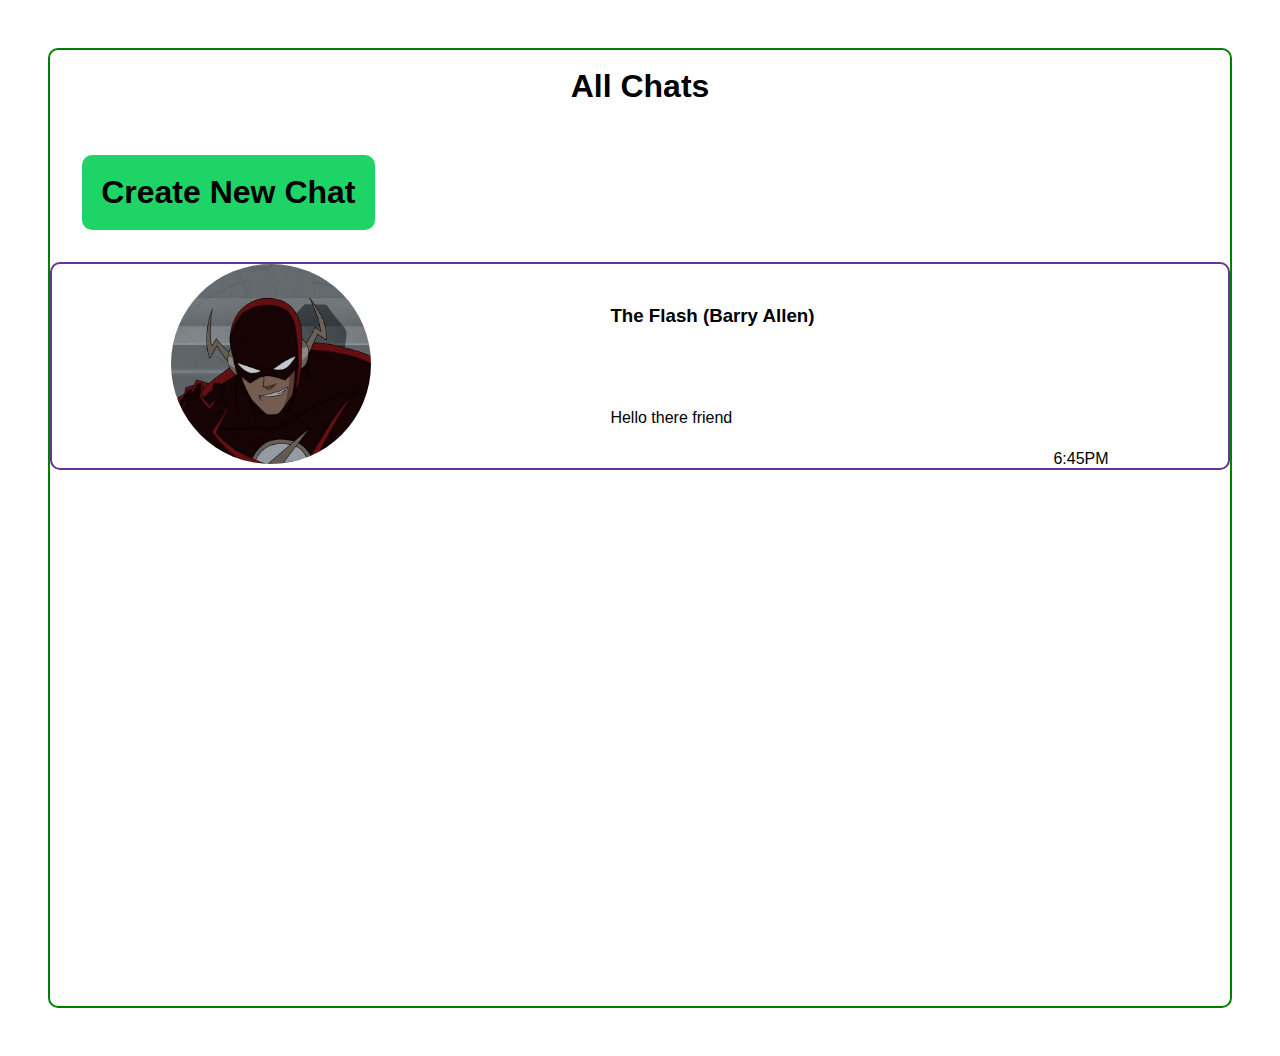
==== frontend/html/all-chats.html @ a1da7976 "started chat section(frontend) - jibril" ====
<!DOCTYPE html>
<html lang="en">
<head>
    <meta charset="UTF-8">
    <meta name="viewport" content="width=device-width, initial-scale=1.0">
    <title>Chat</title>

    <!-- Stylesheets -->
    <link rel="stylesheet" href="/frontend/styles/all-chats-styles.css">
</head>
<body>
    <div class="container">
        <!-- Title -->
        <span class="title">
            <h1>All Chats</h1>
        </span>

        <!-- Create New Chat-->
        <div class="create-new-chat-container">
            <button class="create-new-chat">Create New Chat</button>
        </div>
        

        <!-- Actual chats -->
        <div class="display-chats-container">
            <div class="individual-chat-container">

                <!-- Image -->
                <div class="profile-pic-container">
                    <img src="/frontend/img/pfps/barry.jpeg" width="200" height="200" class="profile-pic">
                </div>

                <div class="contact-data">
                    <!-- Contact Name -->
                    <div class="contact-name-container">
                        <h3 class="contact-name">The Flash (Barry Allen)</h3>
                    </div>

                    <!-- Previous Message -->
                    <div class="prev-msg-container">
                        <p class="prev-msg">
                            Hello there friend
                        </p>
                    </div>
                </div>
 

                <!-- Time of previous message -->
                <div class="time-of-prev-msg-container">
                    <p class="time-of-prev-msg">
                        6:45PM
                    </p>
                </div>

            </div>
        </div>

        
    </div>

    <!-- JavaScript Files-->
    <script src="/frontend/js/all-chats.js"></script>
</body>
</html>
---- frontend/styles/all-chats-styles.css ----
* {
  margin: 0;
  padding: 0;
  box-sizing: border-box;
  font-family: sans-serif;
}

a {
  text-decoration: none;
  color: inherit;
}

.container {
  border: 2px solid green;
  border-radius: 10px;
  height: 60rem;
  margin: 3rem;
}
.container .title {
  padding: 2rem;
}
.container .title h1 {
  text-align: center;
}
.container .create-new-chat-container button {
  background-color: #1ED467;
  border-radius: 10px;
  font-weight: bold;
  padding: 1.2rem;
  margin: 2rem;
  cursor: pointer;
  font-size: 2rem;
  border: 0;
}
.container .display-chats-container .individual-chat-container {
  display: flex;
  justify-content: space-around;
  border: 2px solid rebeccapurple;
  border-radius: 10px;
}
.container .display-chats-container .individual-chat-container .profile-pic-container img {
  border-radius: 50%;
}
.container .display-chats-container .individual-chat-container .contact-data {
  display: flex;
  justify-content: space-around;
  flex-direction: column;
}
.container .display-chats-container .individual-chat-container .time-of-prev-msg-container {
  display: flex;
  flex-direction: column;
  justify-content: flex-end;
}/*# sourceMappingURL=all-chats-styles.css.map */
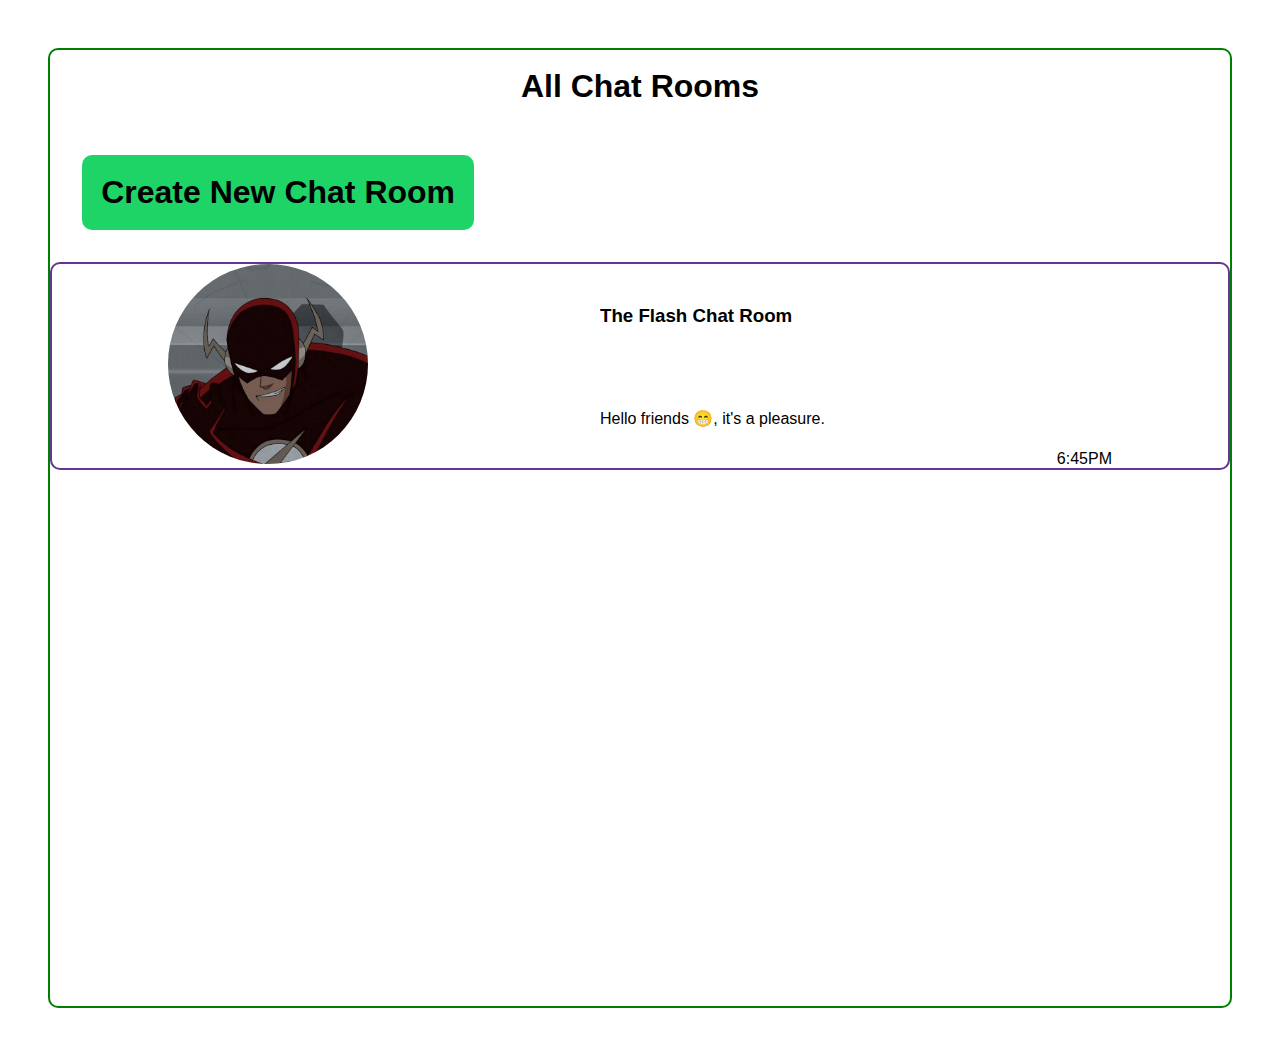
==== commit 796a2005: "working on updating the all chat rooms section" ====
--- a/frontend/html/all-chats.html
+++ b/frontend/html/all-chats.html
@@ -12,12 +12,14 @@
     <div class="container">
         <!-- Title -->
         <span class="title">
-            <h1>All Chats</h1>
+            <h1>All Chat Rooms</h1>
         </span>
 
         <!-- Create New Chat-->
         <div class="create-new-chat-container">
-            <button class="create-new-chat">Create New Chat</button>
+            <button class="create-new-chat">
+                Create New Chat Room
+            </button>
         </div>
         
 
@@ -33,13 +35,13 @@
                 <div class="contact-data">
                     <!-- Contact Name -->
                     <div class="contact-name-container">
-                        <h3 class="contact-name">The Flash (Barry Allen)</h3>
+                        <h3 class="contact-name">The Flash Chat Room</h3>
                     </div>
 
                     <!-- Previous Message -->
                     <div class="prev-msg-container">
                         <p class="prev-msg">
-                            Hello there friend
+                            Hello friends 😁, it's a pleasure. 
                         </p>
                     </div>
                 </div>
